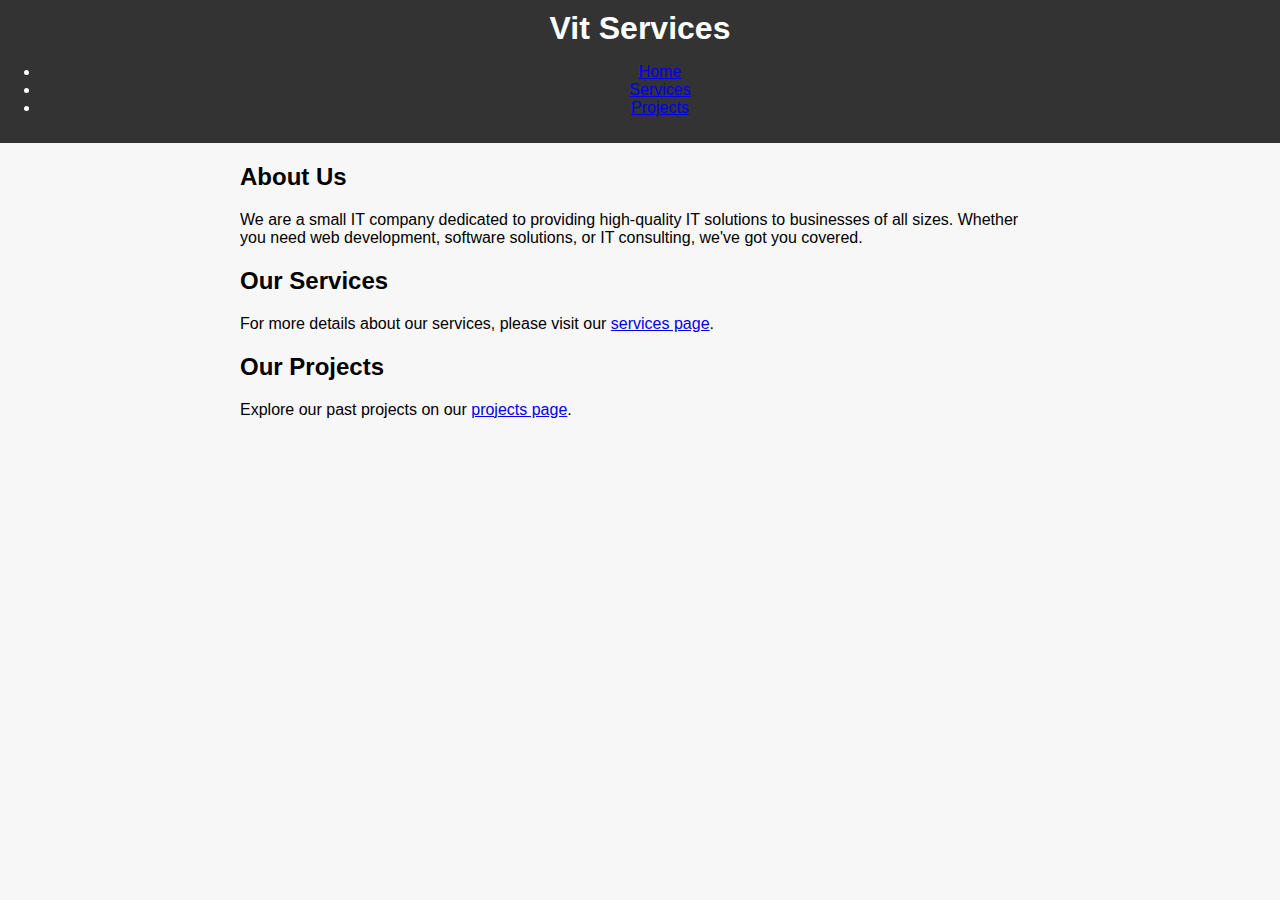
==== index.html @ 14b20e9d "Merge pull request #6 from VitJakub/content" ====
<!DOCTYPE html>
<html lang="en">
<head>
    <meta charset="UTF-8">
    <meta name="viewport" content="width=device-width, initial-scale=1.0">
    <title>Vit Services - Your IT Solutions Partner</title>
    <link rel="stylesheet" href="styles.css">
</head>
<body>
    <header>
        <h1>Vit Services</h1>
        <nav>
            <ul class="menu">
                <li><a href="index.html">Home</a></li>
                <li><a href="services.html">Services</a></li>
                <li><a href="projects.html">Projects</a></li>
            </ul>
        </nav>
    </header>

    <div class="container">
        <section id="about">
            <h2>About Us</h2>
            <p>We are a small IT company dedicated to providing high-quality IT solutions to businesses of all sizes. Whether you need web development, software solutions, or IT consulting, we've got you covered.</p>
        </section>

        <section id="services">
            <h2>Our Services</h2>
            <p>For more details about our services, please visit our <a href="services.html">services page</a>.</p>
        </section>

        <section id="projects">
            <h2>Our Projects</h2>
            <p>Explore our past projects on our <a href="projects.html">projects page</a>.</p>
        </section>
    </div>
</body>
</html>
---- styles.css ----
body {
    font-family: Arial, sans-serif;
    margin: 0;
    padding: 0;
    background-color: #f7f7f7;
}

header {
    background-color: #333;
    color: #fff;
    padding: 10px 0;
    text-align: center;
}

h1 {
    margin: 0;
}

.container {
    max-width: 800px;
    margin: 20px auto;
    padding: 0 20px;
}

.services {
    margin-top: 40px;
}

.service {
    background-color: #fff;
    border: 1px solid #ddd;
    border-radius: 5px;
    padding: 20px;
    margin-bottom: 20px;
}

.service h2 {
    margin-top: 0;
}
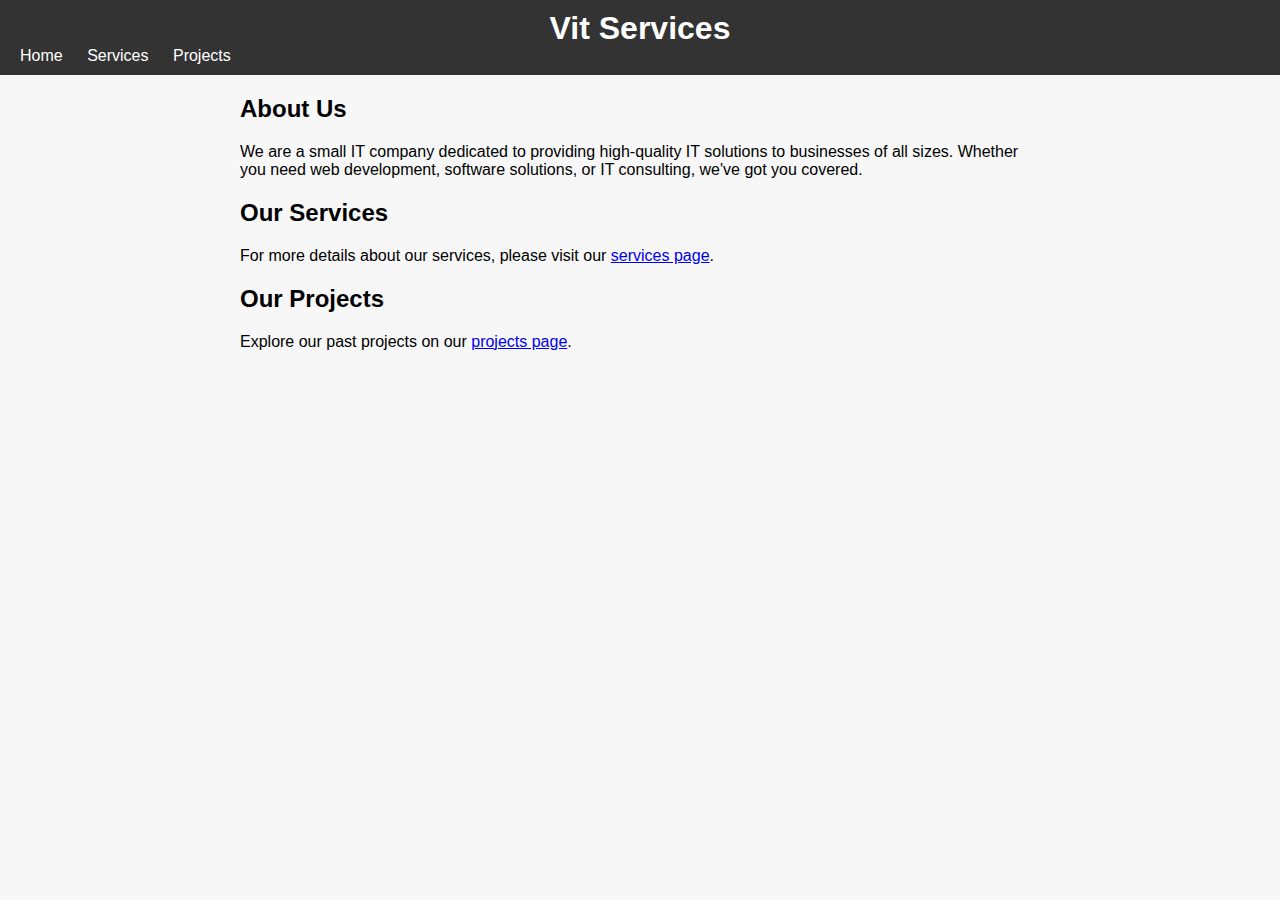
==== commit 0a14aa69: "fa awesome stylesheet added" ====
--- a/index.html
+++ b/index.html
@@ -5,13 +5,14 @@
     <meta name="viewport" content="width=device-width, initial-scale=1.0">
     <title>Vit Services - Your IT Solutions Partner</title>
     <link rel="stylesheet" href="styles.css">
+    <link rel="stylesheet" href="https://cdnjs.cloudflare.com/ajax/libs/font-awesome/5.15.4/css/all.min.css" integrity="sha384-DfXdz2htPH0lsSSs5nCTpuj/zy4rWzu7D3O4kTtwPp3cPmCZ81N5Q6bF5ybZfFzK" crossorigin="anonymous">
 </head>
 <body>
     <header>
         <h1>Vit Services</h1>
         <nav>
             <ul class="menu">
-                <li><a href="index.html">Home</a></li>
+                <li><a href="main.html"><i class="fas fa-home"></i> Home</a></li>
                 <li><a href="services.html">Services</a></li>
                 <li><a href="projects.html">Projects</a></li>
             </ul>
--- a/styles.css
+++ b/styles.css
@@ -1,5 +1,5 @@
 body {
-    font-family: Arial, sans-serif;
+    font-family: 'Roboto', Arial, sans-serif;
     margin: 0;
     padding: 0;
     background-color: #f7f7f7;
@@ -8,7 +8,7 @@
 header {
     background-color: #333;
     color: #fff;
-    padding: 10px 0;
+    padding: 10px 20px;
     text-align: center;
 }
 
@@ -22,18 +22,23 @@
     padding: 0 20px;
 }
 
-.services {
-    margin-top: 40px;
+.menu {
+    list-style-type: none;
+    margin: 0;
+    padding: 0;
+    text-align: left;
 }
 
-.service {
-    background-color: #fff;
-    border: 1px solid #ddd;
-    border-radius: 5px;
-    padding: 20px;
-    margin-bottom: 20px;
+.menu li {
+    display: inline;
+    margin-right: 20px;
 }
 
-.service h2 {
-    margin-top: 0;
-}+.menu li:last-child {
+    margin-right: 0;
+}
+
+.menu a {
+    text-decoration: none;
+    color: #fff;
+}
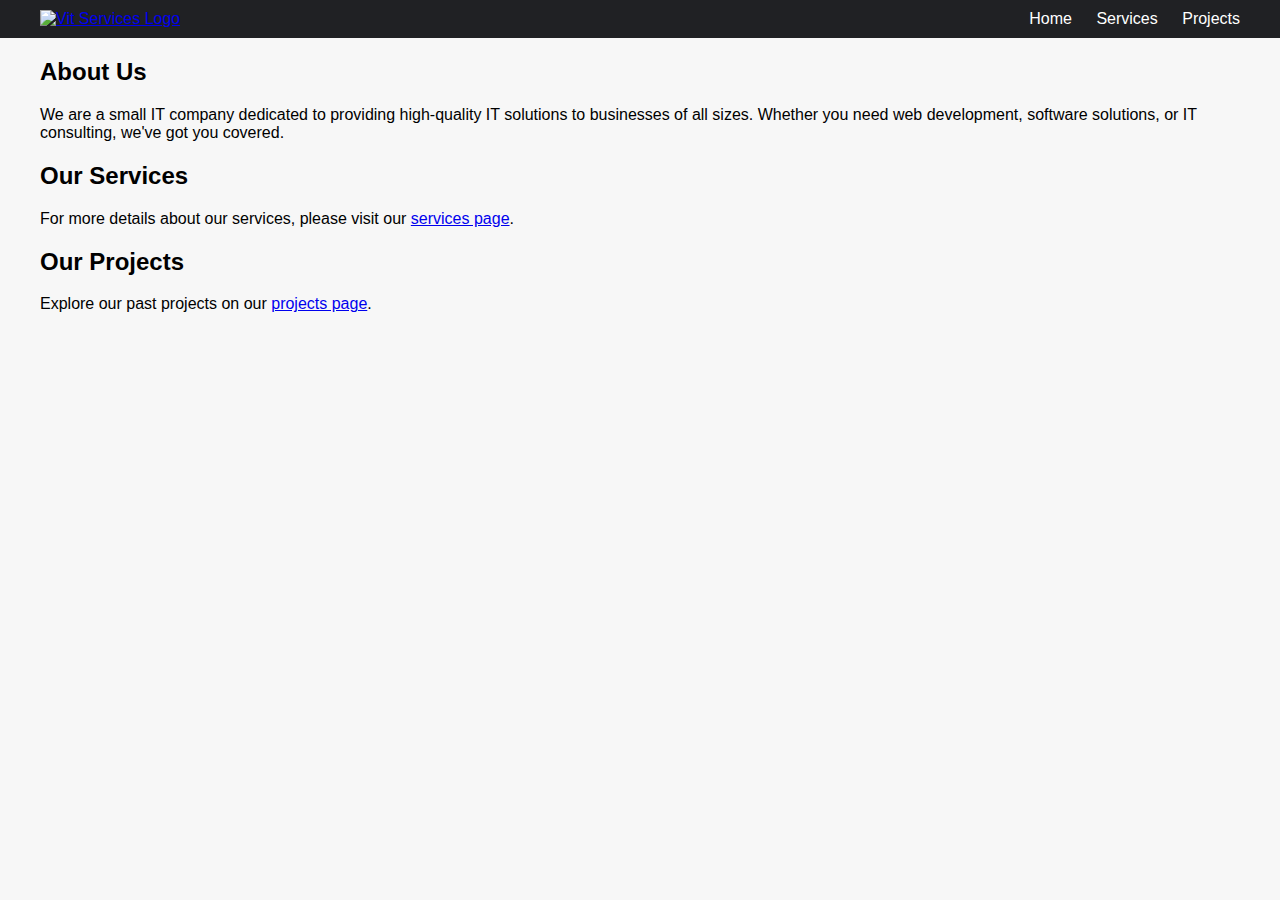
==== commit 7c4dcd47: "newstyle" ====
--- a/index.html
+++ b/index.html
@@ -8,15 +8,21 @@
     <link rel="stylesheet" href="https://cdnjs.cloudflare.com/ajax/libs/font-awesome/5.15.4/css/all.min.css" integrity="sha384-DfXdz2htPH0lsSSs5nCTpuj/zy4rWzu7D3O4kTtwPp3cPmCZ81N5Q6bF5ybZfFzK" crossorigin="anonymous">
 </head>
 <body>
-    <header>
-        <h1>Vit Services</h1>
-        <nav>
-            <ul class="menu">
-                <li><a href="main.html"><i class="fas fa-home"></i> Home</a></li>
-                <li><a href="services.html">Services</a></li>
-                <li><a href="projects.html">Projects</a></li>
-            </ul>
-        </nav>
+    <header class="header">
+        <div class="container">
+            <div class="header-inner">
+                <div class="logo">
+                    <a href="main.html"><img src="logo.png" alt="Vit Services Logo"></a>
+                </div>
+                <nav class="nav">
+                    <ul class="menu">
+                        <li><a href="main.html"><i class="fas fa-home"></i> Home</a></li>
+                        <li><a href="services.html">Services</a></li>
+                        <li><a href="projects.html">Projects</a></li>
+                    </ul>
+                </nav>
+            </div>
+        </div>
     </header>
 
     <div class="container">
--- a/styles.css
+++ b/styles.css
@@ -1,32 +1,40 @@
 body {
-    font-family: 'Roboto', Arial, sans-serif;
+    font-family: Arial, sans-serif;
     margin: 0;
     padding: 0;
     background-color: #f7f7f7;
 }
 
-header {
-    background-color: #333;
-    color: #fff;
-    padding: 10px 20px;
-    text-align: center;
+.container {
+    max-width: 1200px;
+    margin: 0 auto;
+    padding: 0 20px;
 }
 
-h1 {
-    margin: 0;
+.header {
+    background-color: #202124;
+    color: #fff;
+    padding: 10px 0;
 }
 
-.container {
-    max-width: 800px;
-    margin: 20px auto;
-    padding: 0 20px;
+.header-inner {
+    display: flex;
+    align-items: center;
+    justify-content: space-between;
+}
+
+.logo img {
+    max-height: 40px;
+}
+
+.nav {
+    margin-left: auto;
 }
 
 .menu {
     list-style-type: none;
     margin: 0;
     padding: 0;
-    text-align: left;
 }
 
 .menu li {
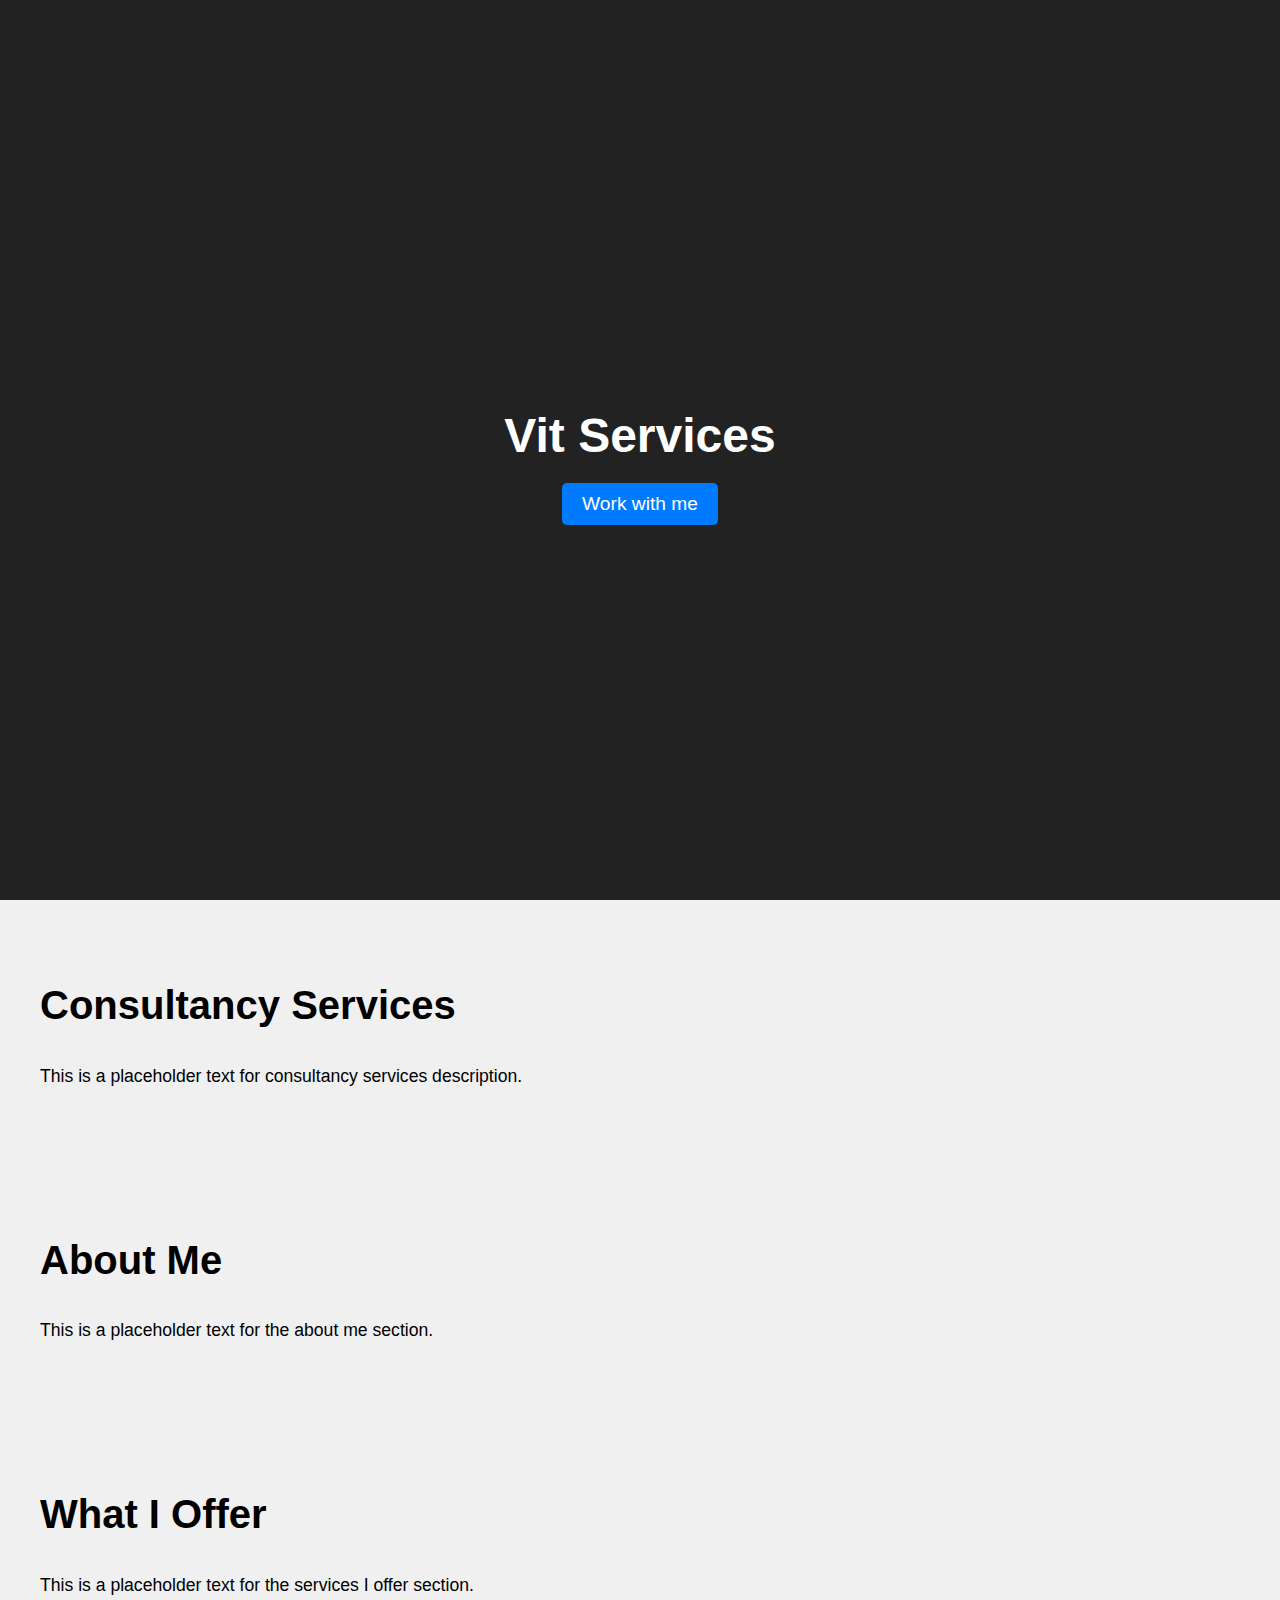
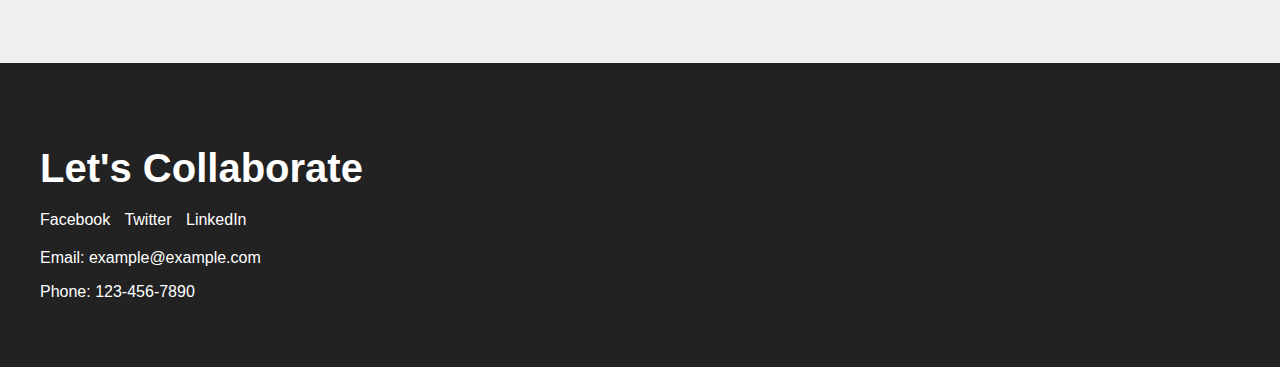
==== commit bb9b732f: "doover" ====
--- a/index.html
+++ b/index.html
@@ -3,43 +3,57 @@
 <head>
     <meta charset="UTF-8">
     <meta name="viewport" content="width=device-width, initial-scale=1.0">
-    <title>Vit Services - Your IT Solutions Partner</title>
+    <title>Vit Services</title>
     <link rel="stylesheet" href="styles.css">
-    <link rel="stylesheet" href="https://cdnjs.cloudflare.com/ajax/libs/font-awesome/5.15.4/css/all.min.css" integrity="sha384-DfXdz2htPH0lsSSs5nCTpuj/zy4rWzu7D3O4kTtwPp3cPmCZ81N5Q6bF5ybZfFzK" crossorigin="anonymous">
 </head>
 <body>
-    <header class="header">
+    <div class="intro">
+        <h1>Vit Services</h1>
+        <a href="#consultancy" class="btn">Work with me</a>
+    </div>
+
+    <section id="consultancy" class="section">
         <div class="container">
-            <div class="header-inner">
-                <div class="logo">
-                    <a href="main.html"><img src="logo.png" alt="Vit Services Logo"></a>
-                </div>
-                <nav class="nav">
-                    <ul class="menu">
-                        <li><a href="main.html"><i class="fas fa-home"></i> Home</a></li>
-                        <li><a href="services.html">Services</a></li>
-                        <li><a href="projects.html">Projects</a></li>
-                    </ul>
-                </nav>
+            <h2>Consultancy Services</h2>
+            <div class="content">
+                <p>This is a placeholder text for consultancy services description.</p>
             </div>
         </div>
-    </header>
+    </section>
 
-    <div class="container">
-        <section id="about">
-            <h2>About Us</h2>
-            <p>We are a small IT company dedicated to providing high-quality IT solutions to businesses of all sizes. Whether you need web development, software solutions, or IT consulting, we've got you covered.</p>
-        </section>
+    <section id="about" class="section">
+        <div class="container">
+            <h2>About Me</h2>
+            <div class="content">
+                <p>This is a placeholder text for the about me section.</p>
+            </div>
+        </div>
+    </section>
 
-        <section id="services">
-            <h2>Our Services</h2>
-            <p>For more details about our services, please visit our <a href="services.html">services page</a>.</p>
-        </section>
+    <section id="offer" class="section">
+        <div class="container">
+            <h2>What I Offer</h2>
+            <div class="content">
+                <p>This is a placeholder text for the services I offer section.</p>
+            </div>
+        </div>
+    </section>
 
-        <section id="projects">
-            <h2>Our Projects</h2>
-            <p>Explore our past projects on our <a href="projects.html">projects page</a>.</p>
-        </section>
-    </div>
+    <footer>
+        <div class="container">
+            <h2>Let's Collaborate</h2>
+            <div class="social-media">
+                <a href="#" class="social-link">Facebook</a>
+                <a href="#" class="social-link">Twitter</a>
+                <a href="#" class="social-link">LinkedIn</a>
+                <!-- Add more social media links as needed -->
+            </div>
+            <div class="contact-info">
+                <p>Email: example@example.com</p>
+                <p>Phone: 123-456-7890</p>
+                <!-- Add more contact details as needed -->
+            </div>
+        </div>
+    </footer>
 </body>
 </html>
--- a/styles.css
+++ b/styles.css
@@ -2,7 +2,41 @@
     font-family: Arial, sans-serif;
     margin: 0;
     padding: 0;
-    background-color: #f7f7f7;
+}
+
+.intro {
+    height: 100vh;
+    display: flex;
+    flex-direction: column;
+    justify-content: center;
+    align-items: center;
+    background-color: #222;
+    color: #fff;
+}
+
+.intro h1 {
+    font-size: 3rem;
+    margin-bottom: 20px;
+}
+
+.btn {
+    padding: 10px 20px;
+    background-color: #007bff;
+    color: #fff;
+    text-decoration: none;
+    border: none;
+    border-radius: 5px;
+    font-size: 1.2rem;
+    transition: background-color 0.3s ease;
+}
+
+.btn:hover {
+    background-color: #0056b3;
+}
+
+.section {
+    background-color: #f0f0f0;
+    padding: 50px 0;
 }
 
 .container {
@@ -11,42 +45,39 @@
     padding: 0 20px;
 }
 
-.header {
-    background-color: #202124;
-    color: #fff;
-    padding: 10px 0;
+.container h2 {
+    font-size: 2.5rem;
+    margin-bottom: 20px;
 }
 
-.header-inner {
+.content {
     display: flex;
+    flex-wrap: wrap;
+    justify-content: space-between;
     align-items: center;
-    justify-content: space-between;
 }
 
-.logo img {
-    max-height: 40px;
+.content p {
+    font-size: 1.1rem;
 }
 
-.nav {
-    margin-left: auto;
+footer {
+    background-color: #222;
+    color: #fff;
+    padding: 50px 0;
 }
 
-.menu {
-    list-style-type: none;
-    margin: 0;
-    padding: 0;
+.social-media {
+    margin-bottom: 20px;
 }
 
-.menu li {
-    display: inline;
-    margin-right: 20px;
+.social-link {
+    color: #fff;
+    margin-right: 10px;
+    text-decoration: none;
+    transition: opacity 0.3s ease;
 }
 
-.menu li:last-child {
-    margin-right: 0;
+.social-link:hover {
+    opacity: 0.7;
 }
-
-.menu a {
-    text-decoration: none;
-    color: #fff;
-}
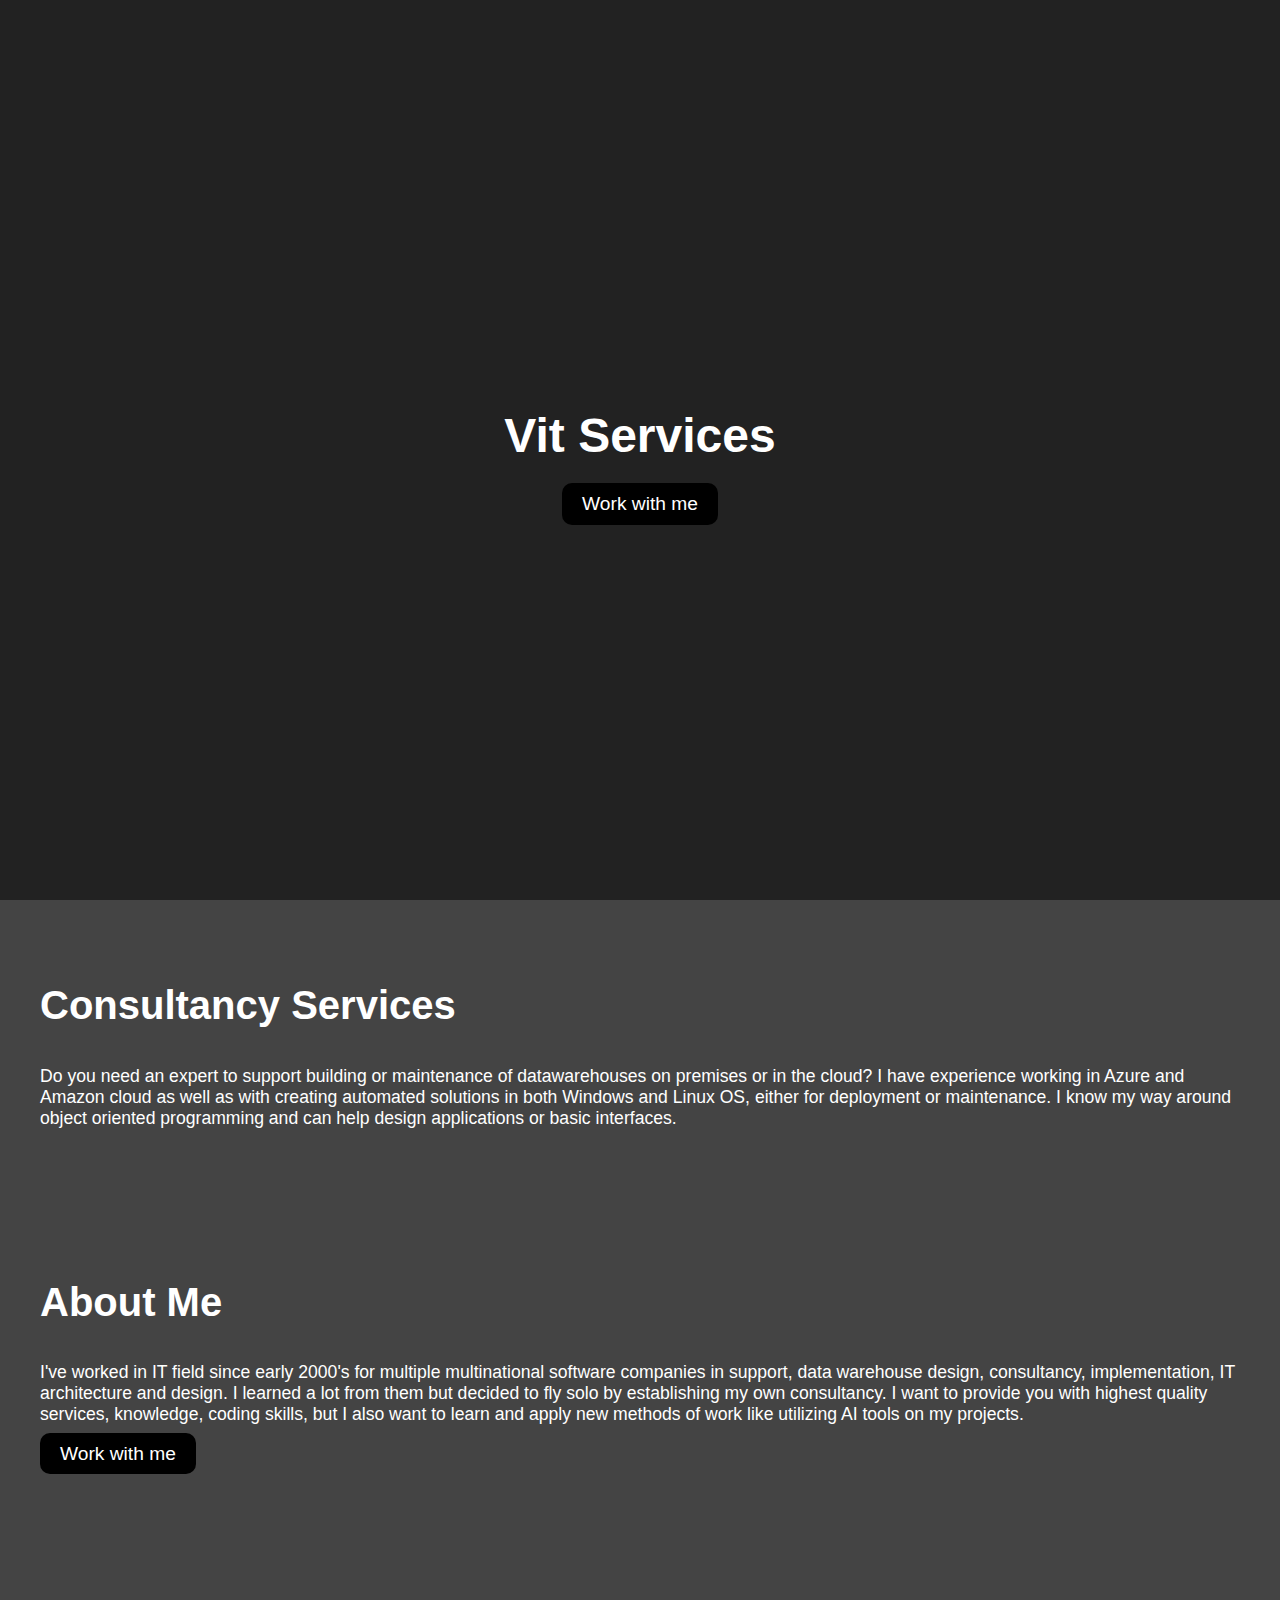
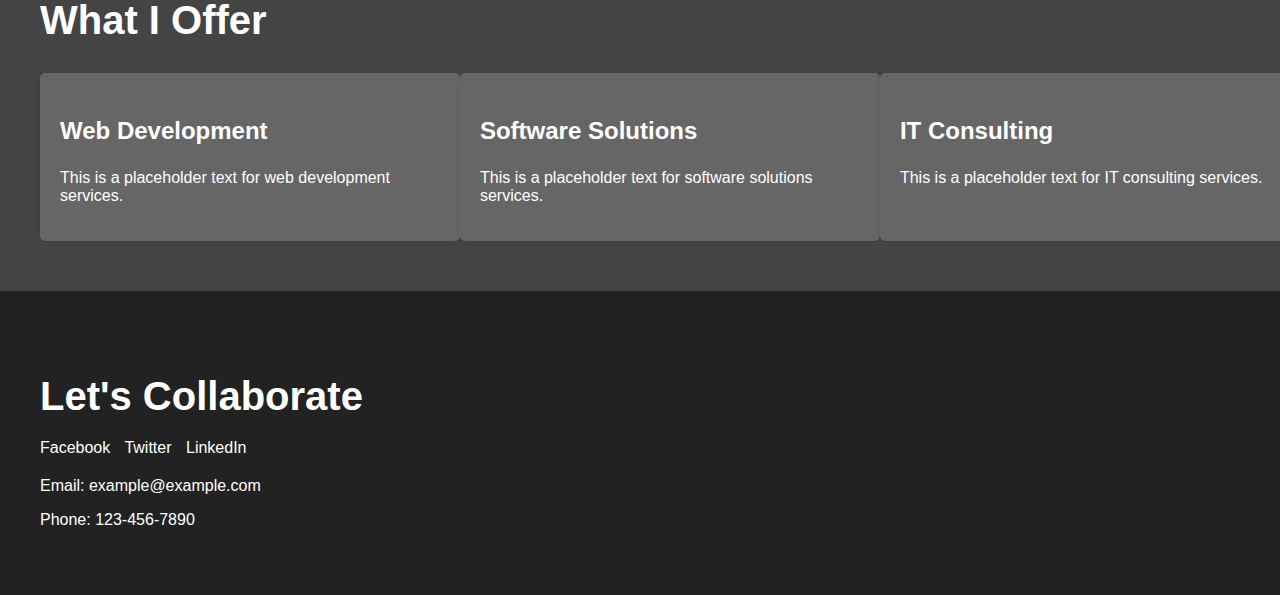
==== commit dda91d70: "Merge pull request #12 from VitJakub/content" ====
--- a/index.html
+++ b/index.html
@@ -16,7 +16,9 @@
         <div class="container">
             <h2>Consultancy Services</h2>
             <div class="content">
-                <p>This is a placeholder text for consultancy services description.</p>
+                <p>Do you need an expert to support building or maintenance of datawarehouses on premises or in the cloud?
+                    I have experience working in Azure and Amazon cloud as well as with creating automated solutions in both Windows and Linux OS, either for deployment or maintenance. 
+                    I know my way around object oriented programming and can help design applications or basic interfaces.</p>
             </div>
         </div>
     </section>
@@ -25,16 +27,30 @@
         <div class="container">
             <h2>About Me</h2>
             <div class="content">
-                <p>This is a placeholder text for the about me section.</p>
+                <p>I've worked in IT field since early 2000's for multiple multinational software companies in support, data warehouse design, consultancy, implementation, IT architecture and design. I learned a lot from them but decided to fly solo by establishing my own consultancy.
+
+                    I want to provide you with highest quality services, knowledge, coding skills, but I also want to learn and apply new methods of work like utilizing AI tools on my projects.</p>
             </div>
+            <a href="#consultancy" class="btn">Work with me</a>
         </div>
     </section>
 
     <section id="offer" class="section">
         <div class="container">
             <h2>What I Offer</h2>
-            <div class="content">
-                <p>This is a placeholder text for the services I offer section.</p>
+            <div class="offer-container">
+                <div class="offer">
+                    <h3>Web Development</h3>
+                    <p>This is a placeholder text for web development services.</p>
+                </div>
+                <div class="offer">
+                    <h3>Software Solutions</h3>
+                    <p>This is a placeholder text for software solutions services.</p>
+                </div>
+                <div class="offer">
+                    <h3>IT Consulting</h3>
+                    <p>This is a placeholder text for IT consulting services.</p>
+                </div>
             </div>
         </div>
     </section>
--- a/styles.css
+++ b/styles.css
@@ -2,6 +2,8 @@
     font-family: Arial, sans-serif;
     margin: 0;
     padding: 0;
+    color: #fff; /* Set text color to white */
+    background-color: #222; /* Set background color to dark grey */
 }
 
 .intro {
@@ -21,21 +23,21 @@
 
 .btn {
     padding: 10px 20px;
-    background-color: #007bff;
+    background-color: #000; /* Set button background color a little darker than the background */
     color: #fff;
     text-decoration: none;
     border: none;
-    border-radius: 5px;
+    border-radius: 10px; /* Set border-radius for rounded corners */
     font-size: 1.2rem;
     transition: background-color 0.3s ease;
 }
 
 .btn:hover {
-    background-color: #0056b3;
+    background-color: #333; /* Darken button background color on hover */
 }
 
 .section {
-    background-color: #f0f0f0;
+    background-color: #444; /* Set background color to a darker shade of grey */
     padding: 50px 0;
 }
 
@@ -81,3 +83,25 @@
 .social-link:hover {
     opacity: 0.7;
 }
+
+.offer-container {
+    display: flex;
+    justify-content: space-between;
+    margin-top: 30px;
+}
+
+.offer {
+    flex: 0 0 calc(33.33% - 20px);
+    background-color: #666; /* Set background color to a darker shade of grey */
+    padding: 20px;
+    border-radius: 5px;
+    box-shadow: 0 0 5px rgba(0, 0, 0, 0.1);
+}
+
+.offer h3 {
+    font-size: 1.5rem;
+}
+
+.offer p {
+    font-size: 1rem;
+}
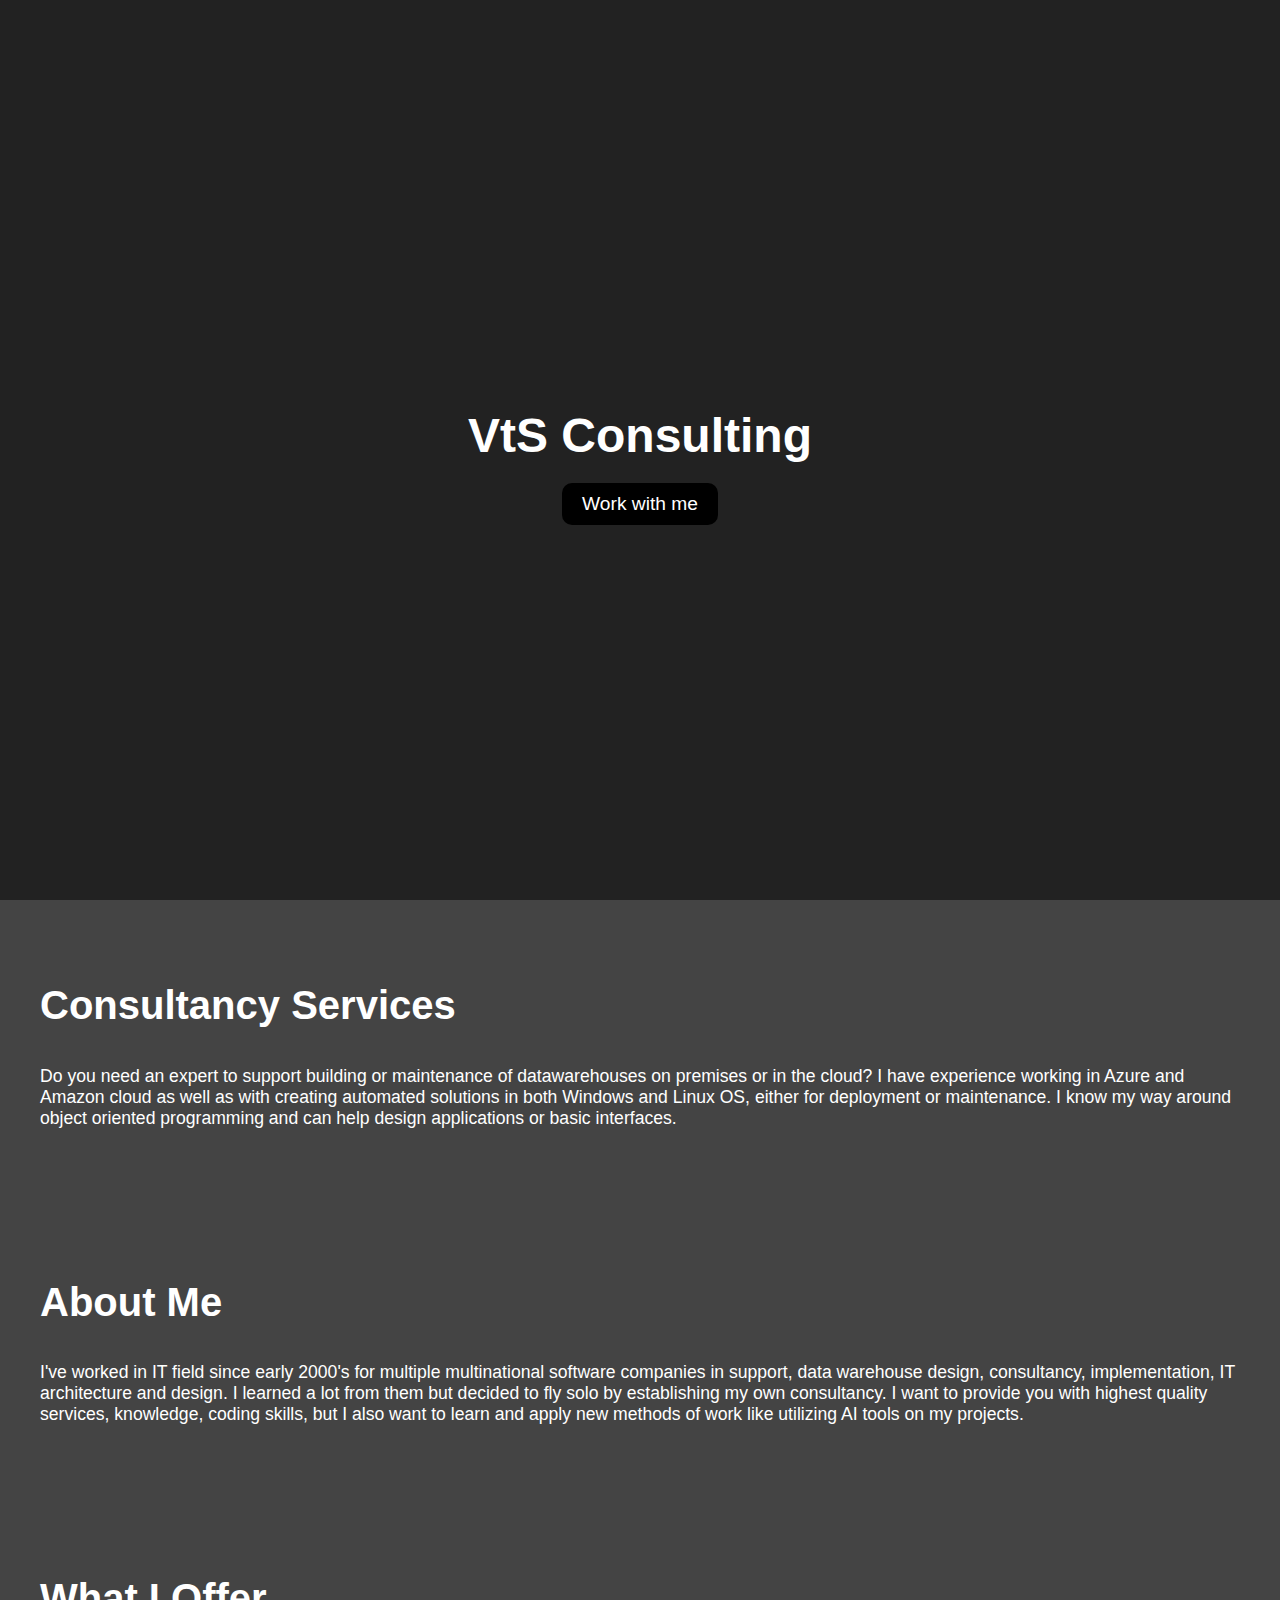
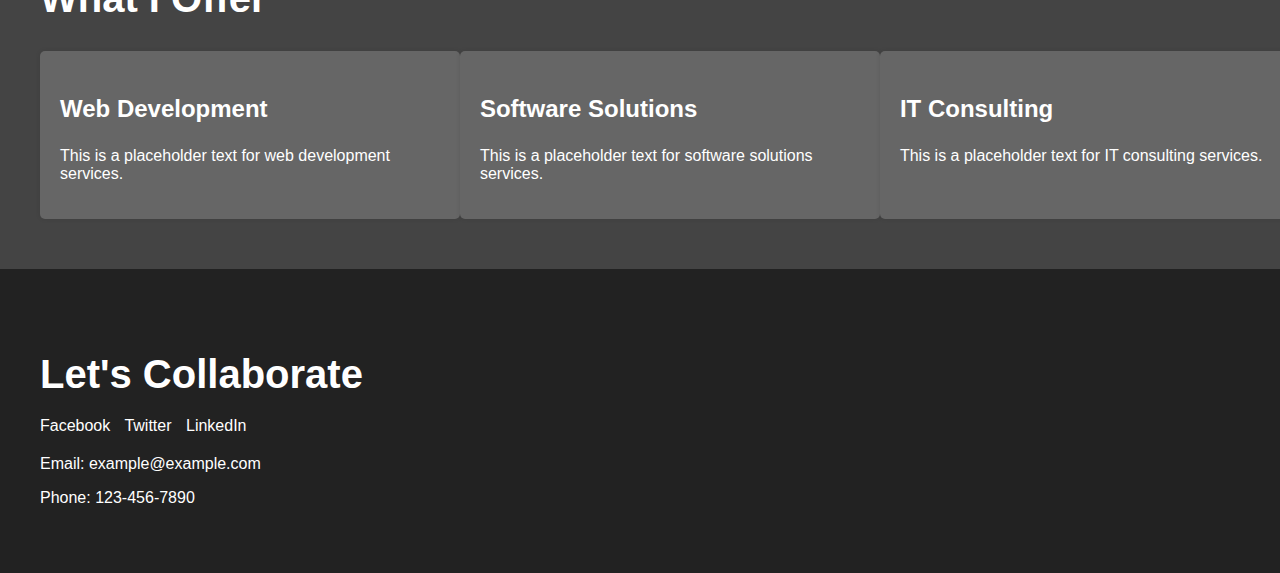
==== commit 0fb7847d: "newcontent" ====
--- a/index.html
+++ b/index.html
@@ -3,13 +3,13 @@
 <head>
     <meta charset="UTF-8">
     <meta name="viewport" content="width=device-width, initial-scale=1.0">
-    <title>Vit Services</title>
+    <title>VtS Consulting</title>
     <link rel="stylesheet" href="styles.css">
 </head>
 <body>
     <div class="intro">
-        <h1>Vit Services</h1>
-        <a href="#consultancy" class="btn">Work with me</a>
+        <h1>VtS Consulting</h1>
+        <a href="consultancy.html" class="btn">Work with me</a>
     </div>
 
     <section id="consultancy" class="section">
@@ -31,7 +31,6 @@
 
                     I want to provide you with highest quality services, knowledge, coding skills, but I also want to learn and apply new methods of work like utilizing AI tools on my projects.</p>
             </div>
-            <a href="#consultancy" class="btn">Work with me</a>
         </div>
     </section>
 
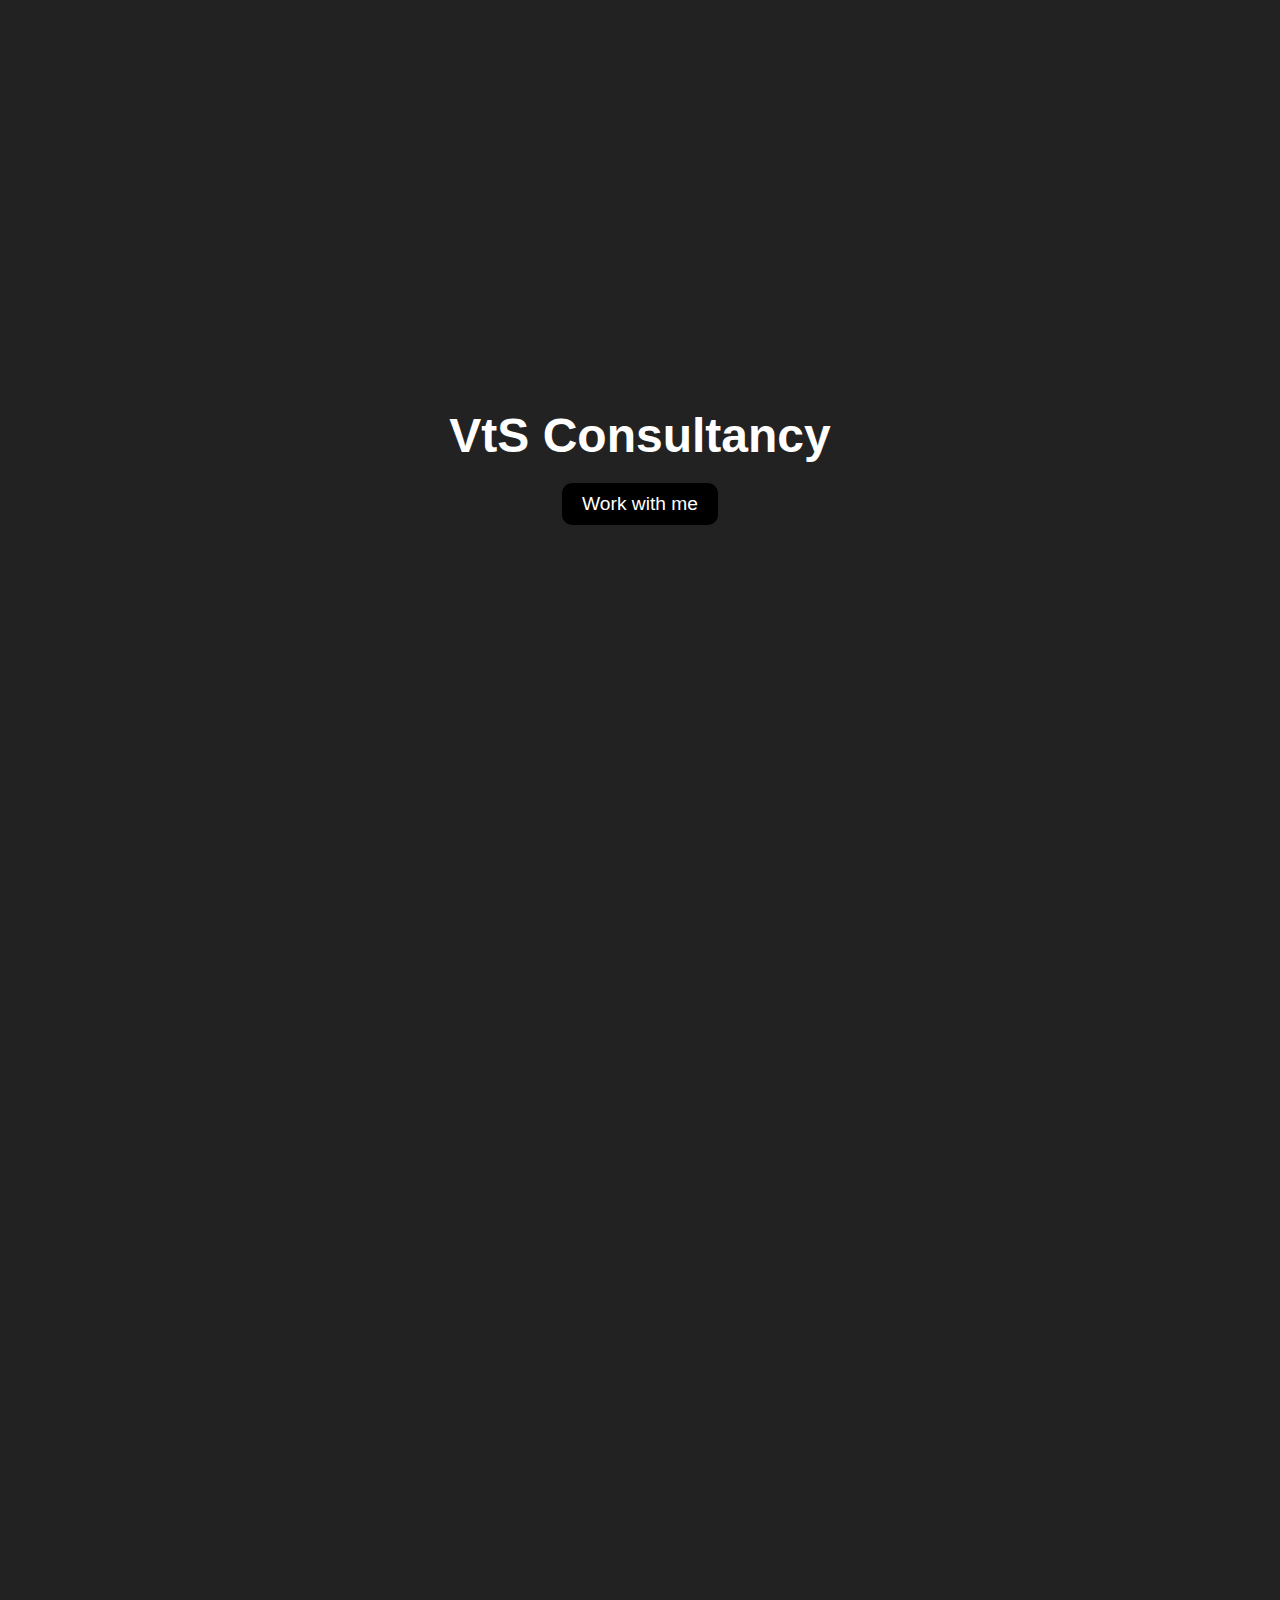
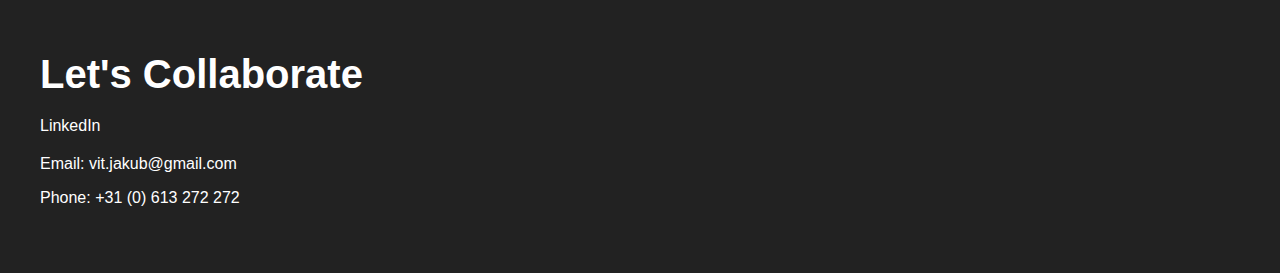
==== commit ebd42483: "edits" ====
--- a/index.html
+++ b/index.html
@@ -3,13 +3,13 @@
 <head>
     <meta charset="UTF-8">
     <meta name="viewport" content="width=device-width, initial-scale=1.0">
-    <title>VtS Consulting</title>
+    <title>VtS Consultancy</title>
     <link rel="stylesheet" href="styles.css">
 </head>
 <body>
     <div class="intro">
-        <h1>VtS Consulting</h1>
-        <a href="consultancy.html" class="btn">Work with me</a>
+        <h1>VtS Consultancy</h1>
+        <a href="mailto:vit.jakub@gmail.com" class="btn">Work with me</a>
     </div>
 
     <section id="consultancy" class="section">
@@ -18,7 +18,8 @@
             <div class="content">
                 <p>Do you need an expert to support building or maintenance of datawarehouses on premises or in the cloud?
                     I have experience working in Azure and Amazon cloud as well as with creating automated solutions in both Windows and Linux OS, either for deployment or maintenance. 
-                    I know my way around object oriented programming and can help design applications or basic interfaces.</p>
+                    I know my way around object oriented programming and can help design applications or basic interfaces.
+				</p>
             </div>
         </div>
     </section>
@@ -29,7 +30,8 @@
             <div class="content">
                 <p>I've worked in IT field since early 2000's for multiple multinational software companies in support, data warehouse design, consultancy, implementation, IT architecture and design. I learned a lot from them but decided to fly solo by establishing my own consultancy.
 
-                    I want to provide you with highest quality services, knowledge, coding skills, but I also want to learn and apply new methods of work like utilizing AI tools on my projects.</p>
+                    I want to provide you with highest quality services, knowledge, coding skills, but I also want to learn and apply new methods of work like utilizing AI tools on my projects.
+				</p>
             </div>
         </div>
     </section>
@@ -58,14 +60,12 @@
         <div class="container">
             <h2>Let's Collaborate</h2>
             <div class="social-media">
-                <a href="#" class="social-link">Facebook</a>
-                <a href="#" class="social-link">Twitter</a>
-                <a href="#" class="social-link">LinkedIn</a>
+                <a href="www.linkedin.com/in/jakub-vít-8270b516" class="social-link">LinkedIn</a>
                 <!-- Add more social media links as needed -->
             </div>
             <div class="contact-info">
-                <p>Email: example@example.com</p>
-                <p>Phone: 123-456-7890</p>
+                <p>Email: vit.jakub@gmail.com</p>
+                <p>Phone: +31 (0) 613 272 272</p>
                 <!-- Add more contact details as needed -->
             </div>
         </div>
--- a/styles.css
+++ b/styles.css
@@ -37,9 +37,25 @@
 }
 
 .section {
-    background-color: #444; /* Set background color to a darker shade of grey */
-    padding: 50px 0;
+    opacity: 0; /* Initially hide text */
 }
+
+/* Define animation for popping up text */
+@keyframes fadeInUp {
+    from {
+        opacity: 0;
+        transform: translateY(20px);
+    }
+    to {
+        opacity: 1;
+        transform: translateY(0);
+    }
+}
+
+/* Apply animation to sections */
+/*.section {
+    animation: fadeInUp 1s ease-out;
+}*/
 
 .container {
     max-width: 1200px;
@@ -105,3 +121,4 @@
 .offer p {
     font-size: 1rem;
 }
+
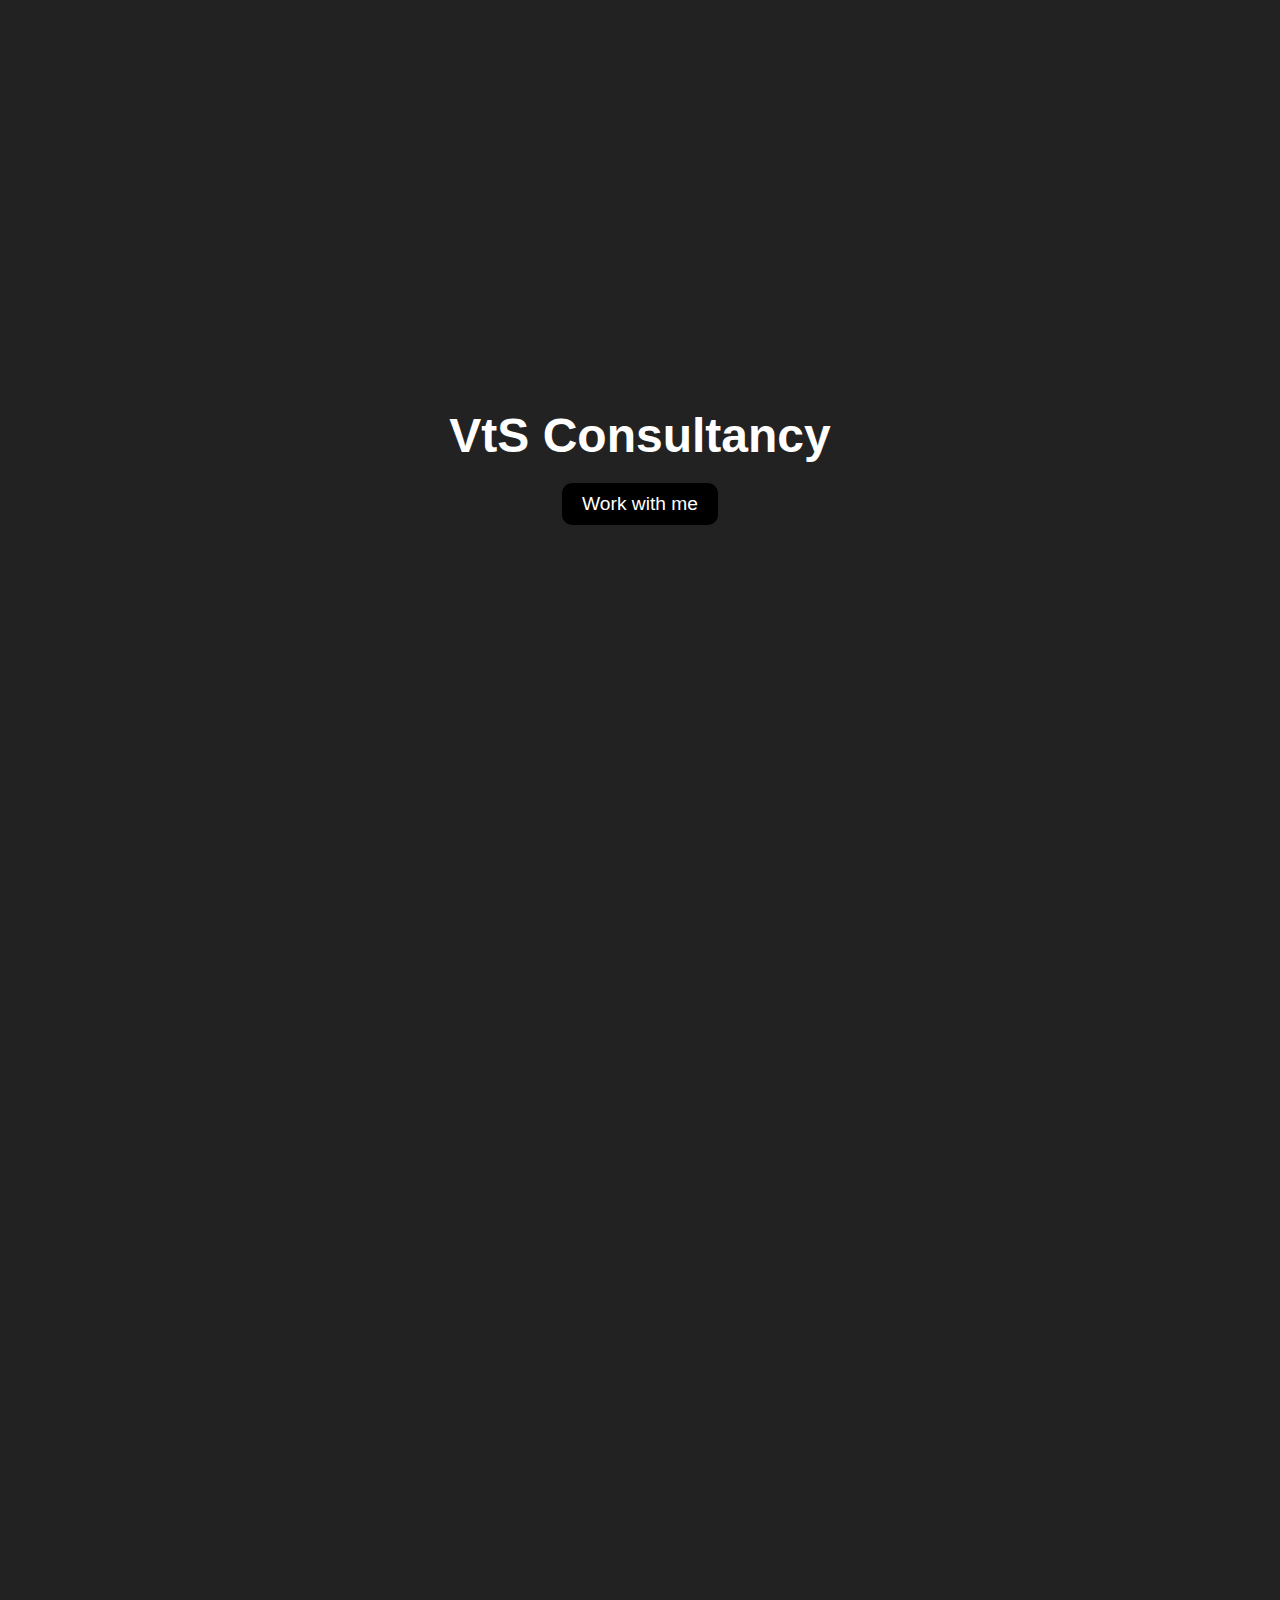
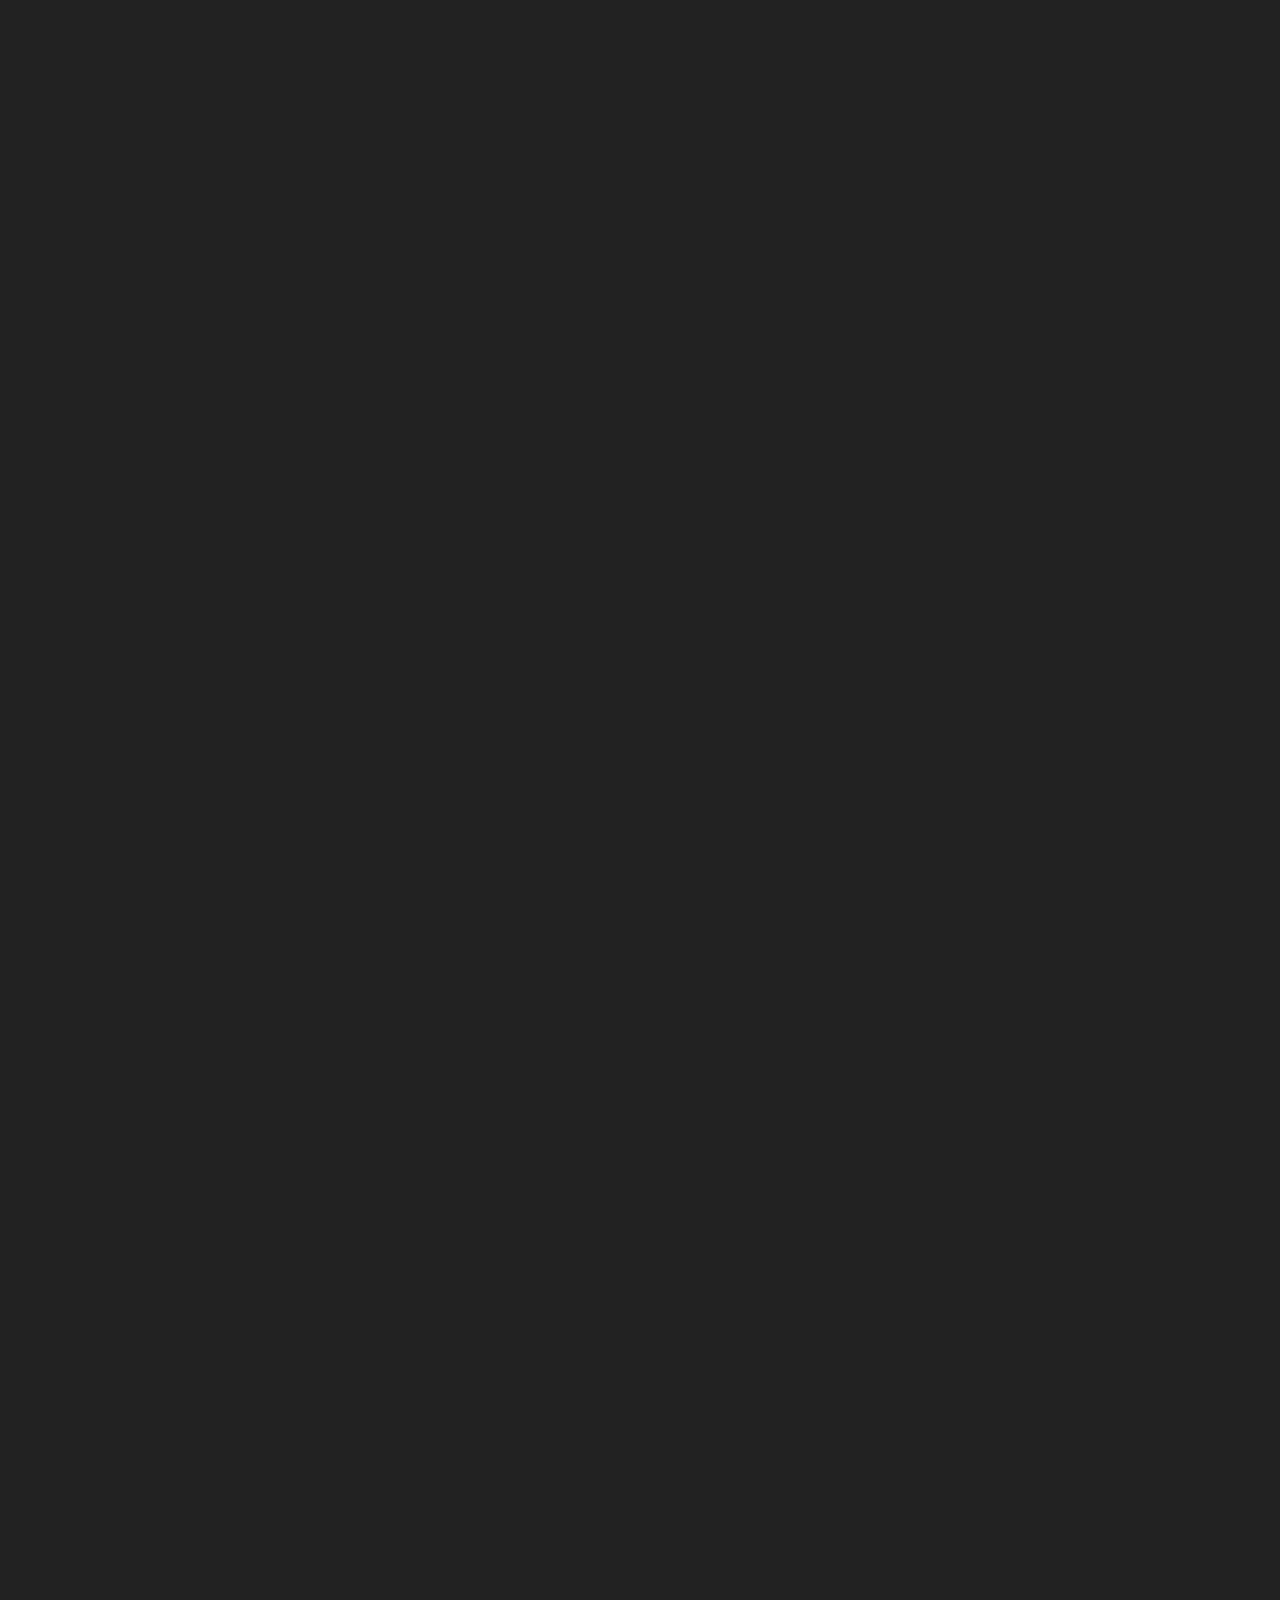
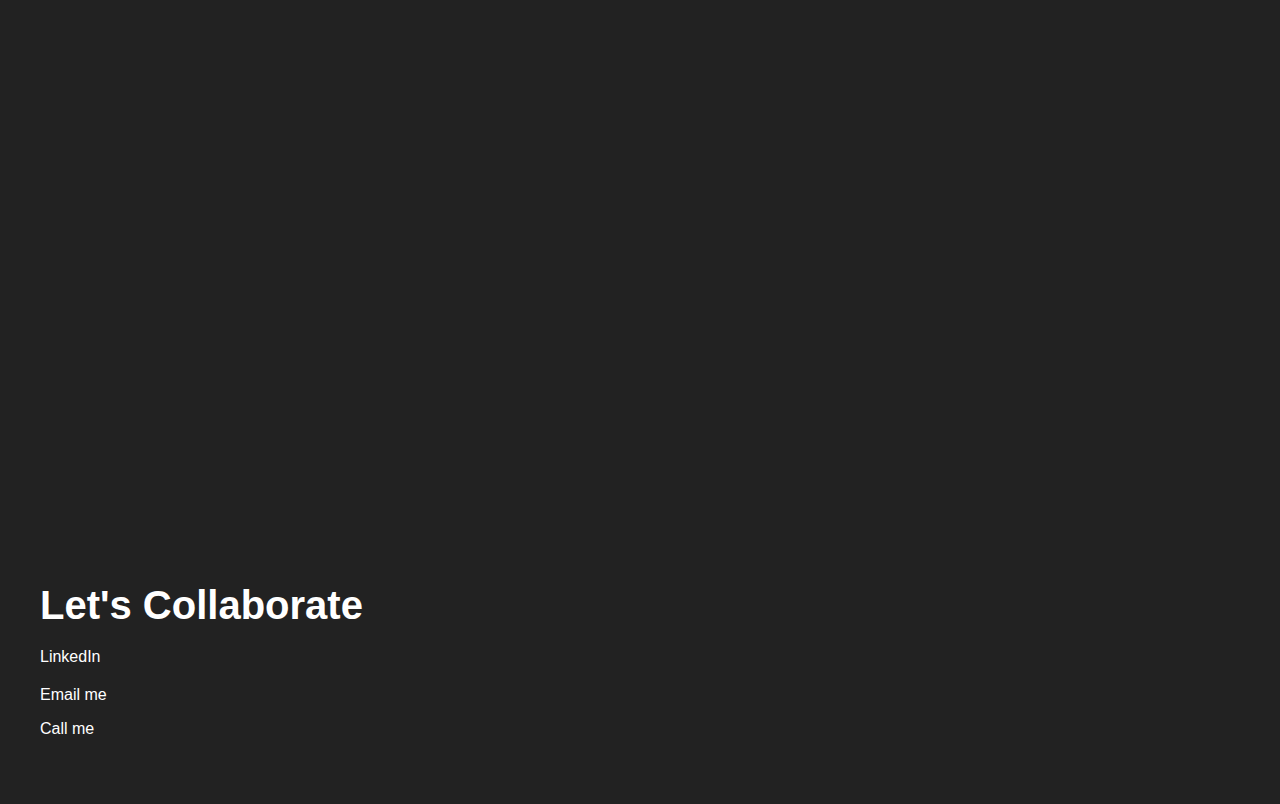
==== commit babb8d4d: "minorchanges" ====
--- a/index.html
+++ b/index.html
@@ -60,12 +60,12 @@
         <div class="container">
             <h2>Let's Collaborate</h2>
             <div class="social-media">
-                <a href="www.linkedin.com/in/jakub-vít-8270b516" class="social-link">LinkedIn</a>
+                <a href="www.linkedin.com/in/jakub-vít-8270b516" target="_blank" class="social-link">LinkedIn</a>
                 <!-- Add more social media links as needed -->
             </div>
             <div class="contact-info">
-                <p>Email: vit.jakub@gmail.com</p>
-                <p>Phone: +31 (0) 613 272 272</p>
+                <p>Email me</p>
+                <p>Call me</p>
                 <!-- Add more contact details as needed -->
             </div>
         </div>
--- a/styles.css
+++ b/styles.css
@@ -37,6 +37,7 @@
 }
 
 .section {
+    height: 100vh;
     opacity: 0; /* Initially hide text */
 }
 
@@ -53,9 +54,10 @@
 }
 
 /* Apply animation to sections */
-/*.section {
+.section {
+    height: 100vh;
     animation: fadeInUp 1s ease-out;
-}*/
+}
 
 .container {
     max-width: 1200px;
